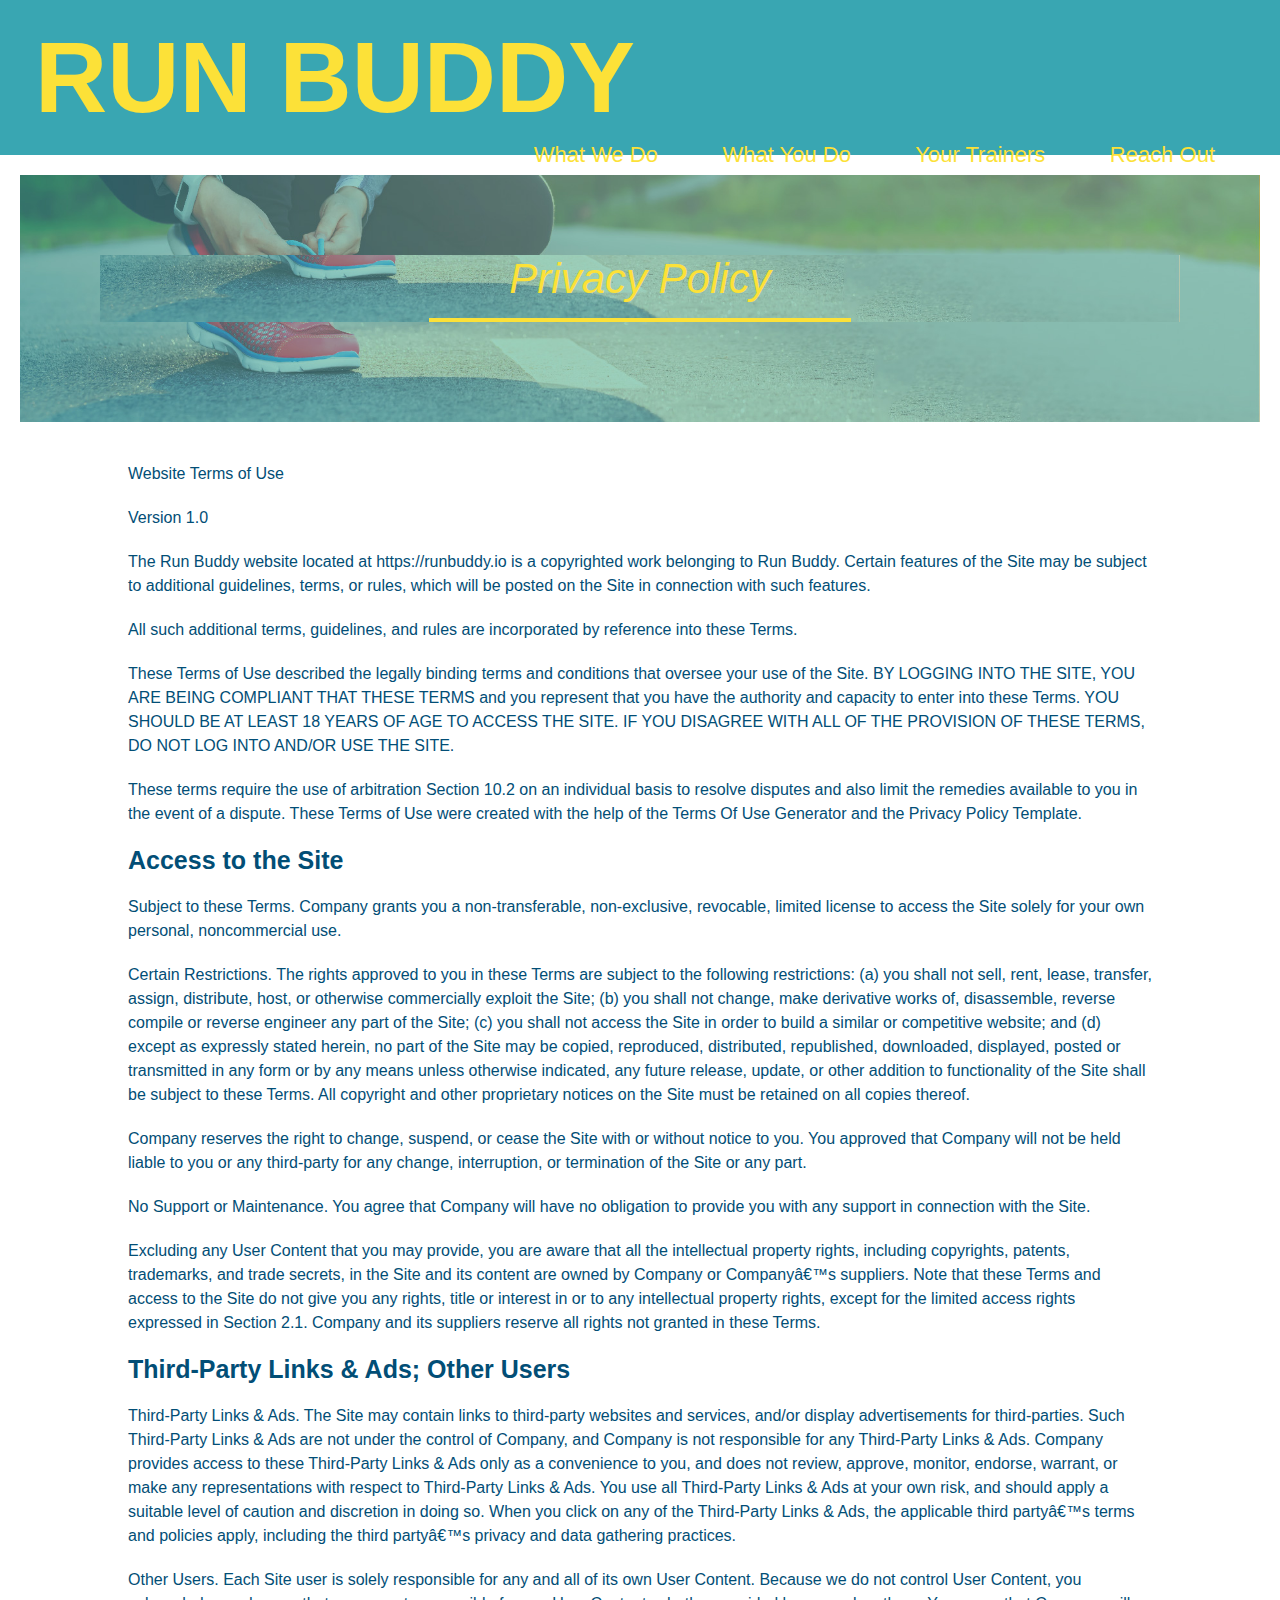
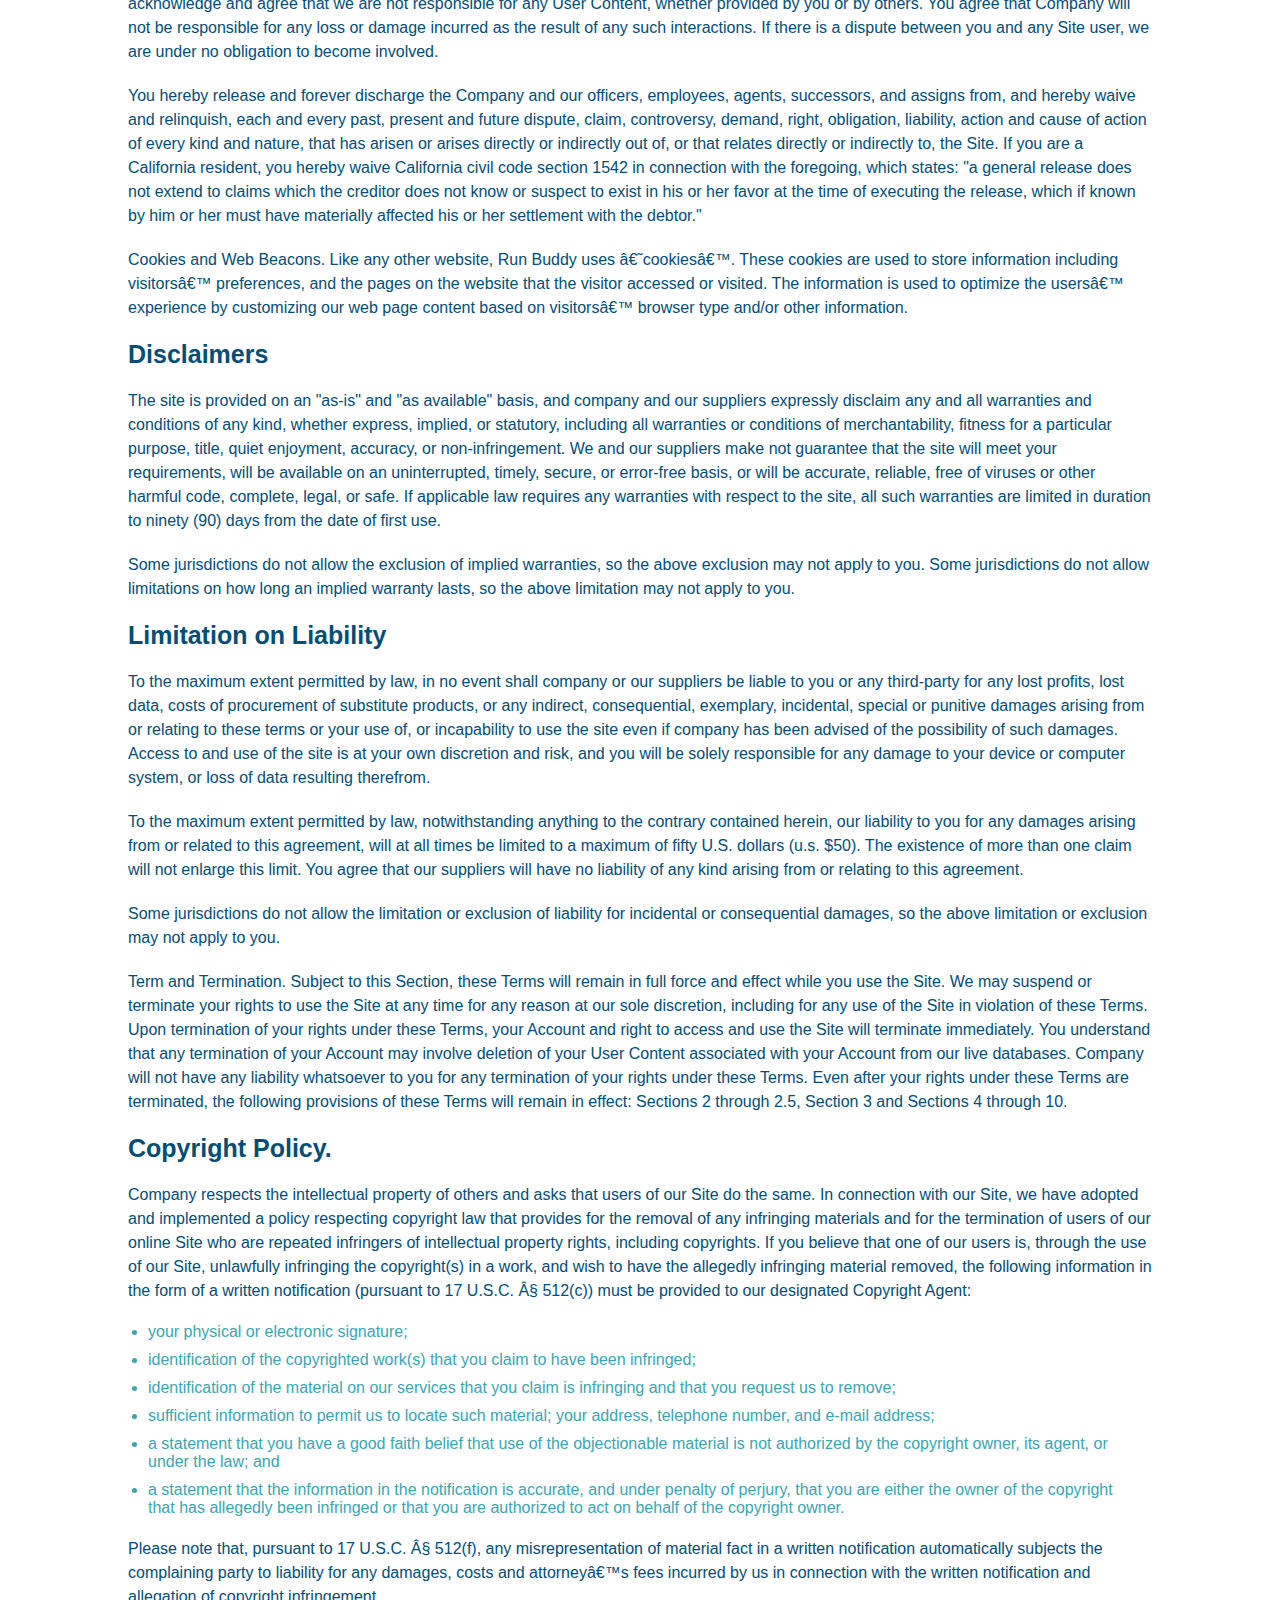
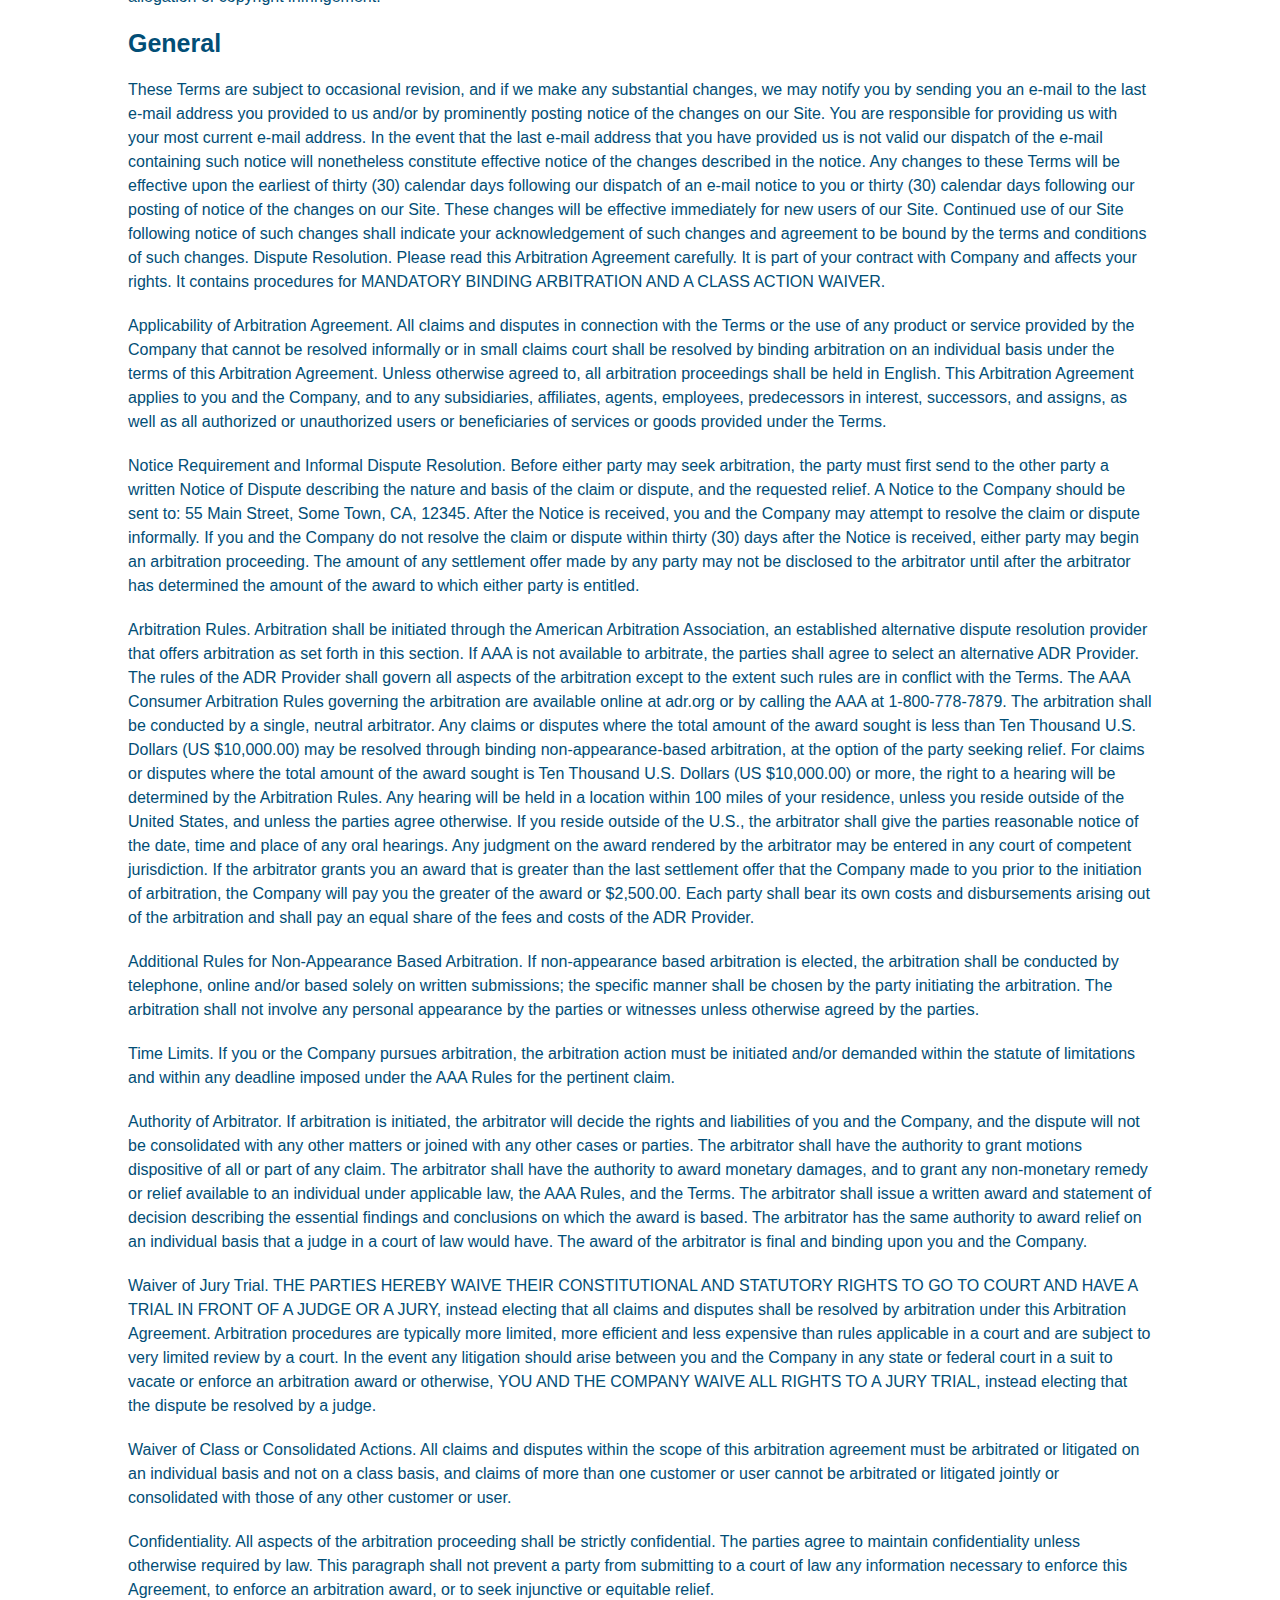
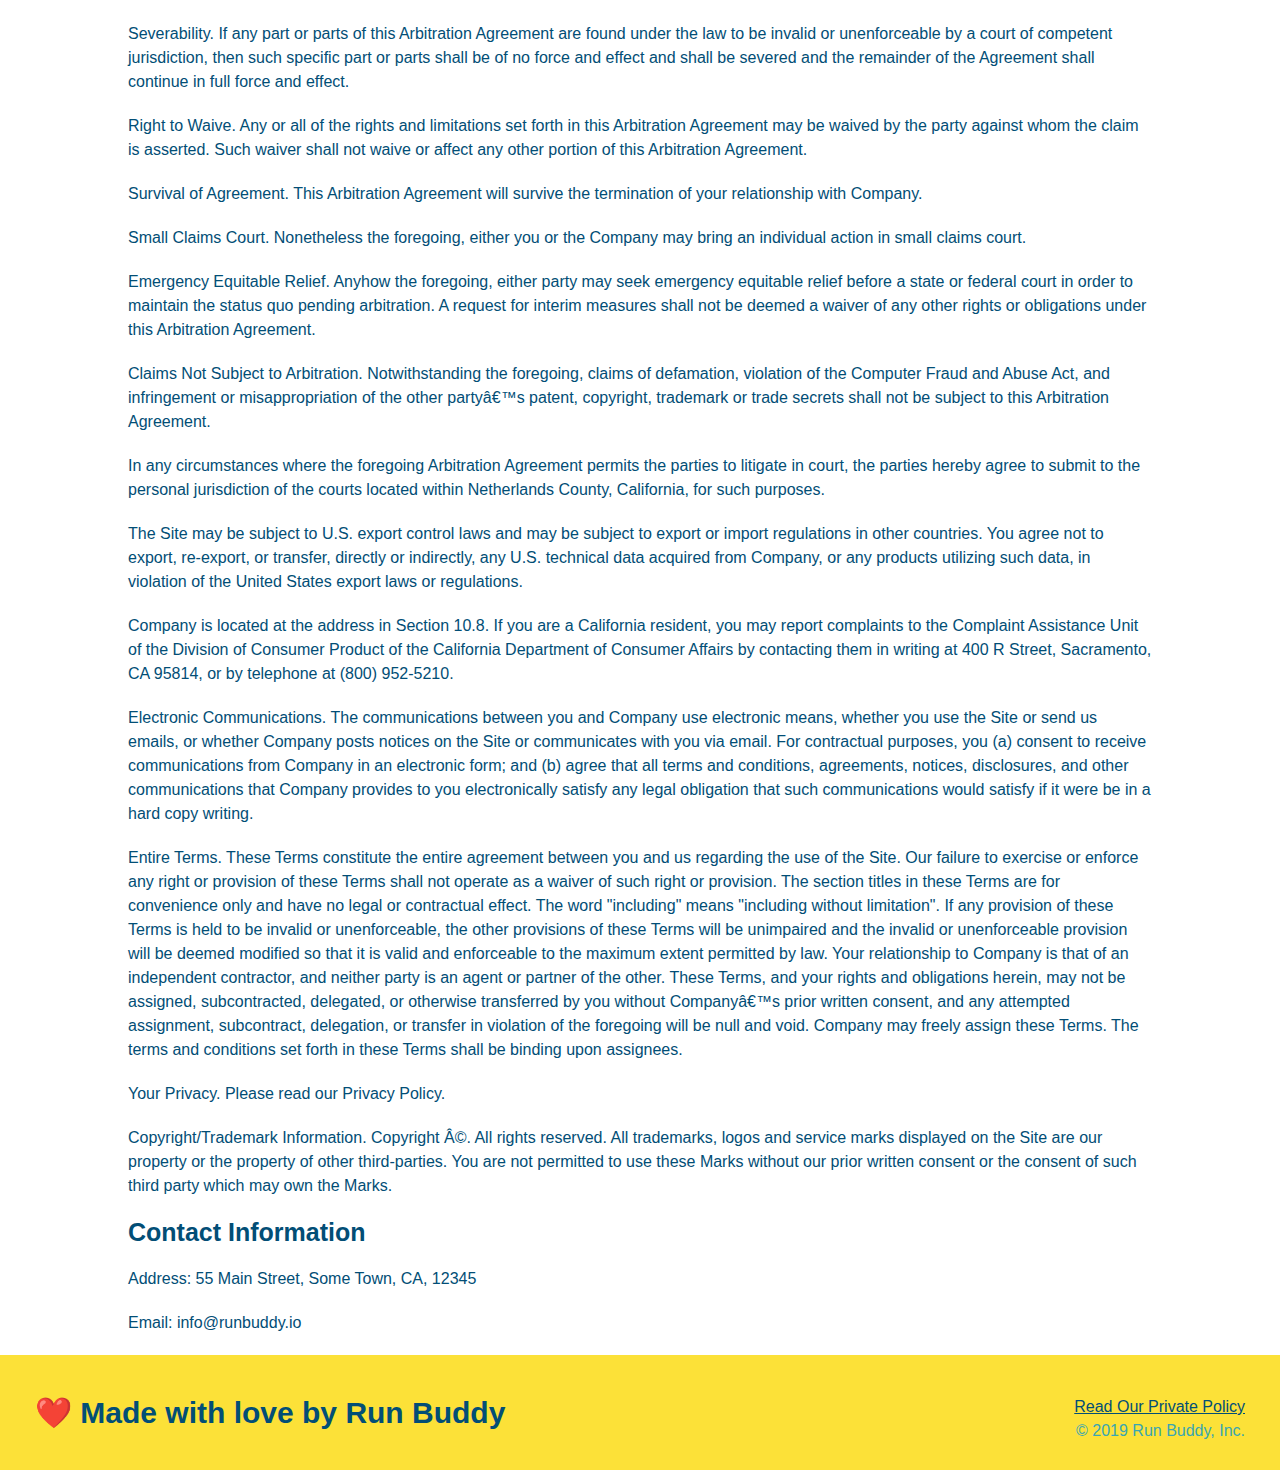
==== privacy-policy.html @ c56e7932 "Privacy Policy Styles" ====
<!DOCTYPE html>
<html lang="en">
  <head>
    <link rel="stylesheet" href="./assets/css/style.css"/>
    <link rel="stylesheet" href="./assets/secondary-styles.css" />
    <meta charset="UTF-8" />
    <title>Privacy Policy - Run Buddy</title>
  </head>
  <body>
      <!--navigation-->
    
      <header>
        <h1 style="color: blue; font-size: 100px;">
            <a href="/">RUN BUDDY</a>
        </h1>
        <nav>
            <!--Unordered List Element-->
            <ul>
               
                <!--List Item Element-->
                <li>
                    
                    <!--Anchor Element-->
                    <a href="./index.html#what-we-do">What We Do</a>
                </li>

                <li>
                    <a href="./index.html#what-you-do">What You Do</a>
                </li>

                <li>
                    <a href="./index.html#your-trainers">Your Trainers</a>
                </li>

                <li>
                    <a href="./index.html#reach-out">Reach Out</a>
                </li>

            </ul>
        </nav>

    </header>

    <!--Section Start-->
     <section class="hero">
        <div class="hero hero-secondary">
            <h2 class="page-title"> Privacy Policy</h2>
        </div>
    </section>
    <!--Section End-->

    <!--Article Start-->
    <article class="secondary-content">
        <p>
            Website Terms of Use
          </p>
    
          <p>
            Version 1.0
          </p>
    
          <p>
            The Run Buddy website located at https://runbuddy.io is a copyrighted work belonging to Run Buddy. Certain
            features of the Site may be subject to additional guidelines, terms, or rules, which will be posted on the Site
            in connection with such features.
          </p>
    
          <p>
            All such additional terms, guidelines, and rules are incorporated by reference into these Terms.
          </p>
    
          <p>
            These Terms of Use described the legally binding terms and conditions that oversee your use of the Site. BY
            LOGGING INTO THE SITE, YOU ARE BEING COMPLIANT THAT THESE TERMS and you represent that you have the authority
            and capacity to enter into these Terms. YOU SHOULD BE AT LEAST 18 YEARS OF AGE TO ACCESS THE SITE. IF YOU
            DISAGREE WITH ALL OF THE PROVISION OF THESE TERMS, DO NOT LOG INTO AND/OR USE THE SITE.
          </p>
    
          <p>
            These terms require the use of arbitration Section 10.2 on an individual basis to resolve disputes and also
            limit the remedies available to you in the event of a dispute. These Terms of Use were created with the help of
            the Terms Of Use Generator and the Privacy Policy Template.
          </p>
    
          <h3 class="secondary-content">
            Access to the Site
          </h3>
    
          <p>
            Subject to these Terms. Company grants you a non-transferable, non-exclusive, revocable, limited license to
            access the Site solely for your own personal, noncommercial use.
          </p>
    
          <p>
            Certain Restrictions. The rights approved to you in these Terms are subject to the following restrictions: (a)
            you shall not sell, rent, lease, transfer, assign, distribute, host, or otherwise commercially exploit the Site;
            (b) you shall not change, make derivative works of, disassemble, reverse compile or reverse engineer any part of
            the Site; (c) you shall not access the Site in order to build a similar or competitive website; and (d) except
            as expressly stated herein, no part of the Site may be copied, reproduced, distributed, republished, downloaded,
            displayed, posted or transmitted in any form or by any means unless otherwise indicated, any future release,
            update, or other addition to functionality of the Site shall be subject to these Terms. All copyright and other
            proprietary notices on the Site must be retained on all copies thereof.
          </p>
    
          <p>
            Company reserves the right to change, suspend, or cease the Site with or without notice to you. You approved
            that Company will not be held liable to you or any third-party for any change, interruption, or termination of
            the Site or any part.
          </p>
    
          <p>
            No Support or Maintenance. You agree that Company will have no obligation to provide you with any support in
            connection with the Site.
          </p>
    
          <p>
            Excluding any User Content that you may provide, you are aware that all the intellectual property rights,
            including copyrights, patents, trademarks, and trade secrets, in the Site and its content are owned by Company
            or Companyâ€™s suppliers. Note that these Terms and access to the Site do not give you any rights, title or
            interest in or to any intellectual property rights, except for the limited access rights expressed in Section
            2.1. Company and its suppliers reserve all rights not granted in these Terms.
          </p>
    
          <h3 class="secondary-content">
            Third-Party Links & Ads; Other Users
          </h3>
    
          <p>
            Third-Party Links & Ads. The Site may contain links to third-party websites and services, and/or display
            advertisements for third-parties. Such Third-Party Links & Ads are not under the control of Company, and Company
            is not responsible for any Third-Party Links & Ads. Company provides access to these Third-Party Links & Ads
            only as a convenience to you, and does not review, approve, monitor, endorse, warrant, or make any
            representations with respect to Third-Party Links & Ads. You use all Third-Party Links & Ads at your own risk,
            and should apply a suitable level of caution and discretion in doing so. When you click on any of the
            Third-Party Links & Ads, the applicable third partyâ€™s terms and policies apply, including the third partyâ€™s
            privacy and data gathering practices.
          </p>
    
          <p>
            Other Users. Each Site user is solely responsible for any and all of its own User Content. Because we do not
            control User Content, you acknowledge and agree that we are not responsible for any User Content, whether
            provided by you or by others. You agree that Company will not be responsible for any loss or damage incurred as
            the result of any such interactions. If there is a dispute between you and any Site user, we are under no
            obligation to become involved.
          </p>
    
          <p>
            You hereby release and forever discharge the Company and our officers, employees, agents, successors, and
            assigns from, and hereby waive and relinquish, each and every past, present and future dispute, claim,
            controversy, demand, right, obligation, liability, action and cause of action of every kind and nature, that has
            arisen or arises directly or indirectly out of, or that relates directly or indirectly to, the Site. If you are
            a California resident, you hereby waive California civil code section 1542 in connection with the foregoing,
            which states: "a general release does not extend to claims which the creditor does not know or suspect to exist
            in his or her favor at the time of executing the release, which if known by him or her must have materially
            affected his or her settlement with the debtor."
          </p>
    
          <p>
            Cookies and Web Beacons. Like any other website, Run Buddy uses â€˜cookiesâ€™. These cookies are used to store
            information including visitorsâ€™ preferences, and the pages on the website that the visitor accessed or visited.
            The information is used to optimize the usersâ€™ experience by customizing our web page content based on visitorsâ€™
            browser type and/or other information.
          </p>
    
          <h3 class="secondary-content">
            Disclaimers
          </h3>
    
          <p>
            The site is provided on an "as-is" and "as available" basis, and company and our suppliers expressly disclaim
            any and all warranties and conditions of any kind, whether express, implied, or statutory, including all
            warranties or conditions of merchantability, fitness for a particular purpose, title, quiet enjoyment, accuracy,
            or non-infringement. We and our suppliers make not guarantee that the site will meet your requirements, will be
            available on an uninterrupted, timely, secure, or error-free basis, or will be accurate, reliable, free of
            viruses or other harmful code, complete, legal, or safe. If applicable law requires any warranties with respect
            to the site, all such warranties are limited in duration to ninety (90) days from the date of first use.
          </p>
    
          <p>
            Some jurisdictions do not allow the exclusion of implied warranties, so the above exclusion may not apply to
            you. Some jurisdictions do not allow limitations on how long an implied warranty lasts, so the above limitation
            may not apply to you.
          </p>
    
          <h3  class="secondary-content">
            Limitation on Liability
          </h3>
    
          <p>
            To the maximum extent permitted by law, in no event shall company or our suppliers be liable to you or any
            third-party for any lost profits, lost data, costs of procurement of substitute products, or any indirect,
            consequential, exemplary, incidental, special or punitive damages arising from or relating to these terms or
            your use of, or incapability to use the site even if company has been advised of the possibility of such
            damages. Access to and use of the site is at your own discretion and risk, and you will be solely responsible
            for any damage to your device or computer system, or loss of data resulting therefrom.
          </p>
    
          <p>
            To the maximum extent permitted by law, notwithstanding anything to the contrary contained herein, our liability
            to you for any damages arising from or related to this agreement, will at all times be limited to a maximum of
            fifty U.S. dollars (u.s. $50). The existence of more than one claim will not enlarge this limit. You agree that
            our suppliers will have no liability of any kind arising from or relating to this agreement.
          </p>
    
          <p>
            Some jurisdictions do not allow the limitation or exclusion of liability for incidental or consequential
            damages, so the above limitation or exclusion may not apply to you.
          </p>
    
          <p>
            Term and Termination. Subject to this Section, these Terms will remain in full force and effect while you use
            the Site. We may suspend or terminate your rights to use the Site at any time for any reason at our sole
            discretion, including for any use of the Site in violation of these Terms. Upon termination of your rights under
            these Terms, your Account and right to access and use the Site will terminate immediately. You understand that
            any termination of your Account may involve deletion of your User Content associated with your Account from our
            live databases. Company will not have any liability whatsoever to you for any termination of your rights under
            these Terms. Even after your rights under these Terms are terminated, the following provisions of these Terms
            will remain in effect: Sections 2 through 2.5, Section 3 and Sections 4 through 10.
          </p>
    
          <h3 class="secondary-content">
            Copyright Policy.
          </h3>
    
          <p>
            Company respects the intellectual property of others and asks that users of our Site do the same. In connection
            with our Site, we have adopted and implemented a policy respecting copyright law that provides for the removal
            of any infringing materials and for the termination of users of our online Site who are repeated infringers of
            intellectual property rights, including copyrights. If you believe that one of our users is, through the use of
            our Site, unlawfully infringing the copyright(s) in a work, and wish to have the allegedly infringing material
            removed, the following information in the form of a written notification (pursuant to 17 U.S.C. Â§ 512(c)) must
            be provided to our designated Copyright Agent:
          </p>
    
          <ul>
            <li>
              your physical or electronic signature;
            </li>
            <li>
              identification of the copyrighted work(s) that you claim to have been infringed;
            </li>
            <li>
              identification of the material on our services that you claim is infringing and that you request us to remove;
            </li>
            <li>
              sufficient information to permit us to locate such material; your address, telephone number, and e-mail
              address;
            </li>
            <li>
              a statement that you have a good faith belief that use of the objectionable material is not authorized by the
              copyright owner, its agent, or under the law; and
            </li>
            <li>
              a statement that the information in the notification is accurate, and under penalty of perjury, that you are
              either the owner of the copyright that has allegedly been infringed or that you are authorized to act on
              behalf of the copyright owner.
            </li>
          </ul>
    
          <p>
            Please note that, pursuant to 17 U.S.C. Â§ 512(f), any misrepresentation of material fact in a written
            notification automatically subjects the complaining party to liability for any damages, costs and attorneyâ€™s
            fees incurred by us in connection with the written notification and allegation of copyright infringement.
          </p>
    
          <h3 class="secondary-content">
            General
          </h3>
    
          <p>
            These Terms are subject to occasional revision, and if we make any substantial changes, we may notify you by
            sending you an e-mail to the last e-mail address you provided to us and/or by prominently posting notice of the
            changes on our Site. You are responsible for providing us with your most current e-mail address. In the event
            that the last e-mail address that you have provided us is not valid our dispatch of the e-mail containing such
            notice will nonetheless constitute effective notice of the changes described in the notice. Any changes to these
            Terms will be effective upon the earliest of thirty (30) calendar days following our dispatch of an e-mail
            notice to you or thirty (30) calendar days following our posting of notice of the changes on our Site. These
            changes will be effective immediately for new users of our Site. Continued use of our Site following notice of
            such changes shall indicate your acknowledgement of such changes and agreement to be bound by the terms and
            conditions of such changes. Dispute Resolution. Please read this Arbitration Agreement carefully. It is part of
            your contract with Company and affects your rights. It contains procedures for MANDATORY BINDING ARBITRATION AND
            A CLASS ACTION WAIVER.
          </p>
    
          <p>
            Applicability of Arbitration Agreement. All claims and disputes in connection with the Terms or the use of any
            product or service provided by the Company that cannot be resolved informally or in small claims court shall be
            resolved by binding arbitration on an individual basis under the terms of this Arbitration Agreement. Unless
            otherwise agreed to, all arbitration proceedings shall be held in English. This Arbitration Agreement applies to
            you and the Company, and to any subsidiaries, affiliates, agents, employees, predecessors in interest,
            successors, and assigns, as well as all authorized or unauthorized users or beneficiaries of services or goods
            provided under the Terms.
          </p>
    
          <p>
            Notice Requirement and Informal Dispute Resolution. Before either party may seek arbitration, the party must
            first send to the other party a written Notice of Dispute describing the nature and basis of the claim or
            dispute, and the requested relief. A Notice to the Company should be sent to: 55 Main Street, Some Town, CA,
            12345. After the Notice is received, you and the Company may attempt to resolve the claim or dispute informally.
            If you and the Company do not resolve the claim or dispute within thirty (30) days after the Notice is received,
            either party may begin an arbitration proceeding. The amount of any settlement offer made by any party may not
            be disclosed to the arbitrator until after the arbitrator has determined the amount of the award to which either
            party is entitled.
          </p>
    
          <p>
            Arbitration Rules. Arbitration shall be initiated through the American Arbitration Association, an established
            alternative dispute resolution provider that offers arbitration as set forth in this section. If AAA is not
            available to arbitrate, the parties shall agree to select an alternative ADR Provider. The rules of the ADR
            Provider shall govern all aspects of the arbitration except to the extent such rules are in conflict with the
            Terms. The AAA Consumer Arbitration Rules governing the arbitration are available online at adr.org or by
            calling the AAA at 1-800-778-7879. The arbitration shall be conducted by a single, neutral arbitrator. Any
            claims or disputes where the total amount of the award sought is less than Ten Thousand U.S. Dollars (US
            $10,000.00) may be resolved through binding non-appearance-based arbitration, at the option of the party seeking
            relief. For claims or disputes where the total amount of the award sought is Ten Thousand U.S. Dollars (US
            $10,000.00) or more, the right to a hearing will be determined by the Arbitration Rules. Any hearing will be
            held in a location within 100 miles of your residence, unless you reside outside of the United States, and
            unless the parties agree otherwise. If you reside outside of the U.S., the arbitrator shall give the parties
            reasonable notice of the date, time and place of any oral hearings. Any judgment on the award rendered by the
            arbitrator may be entered in any court of competent jurisdiction. If the arbitrator grants you an award that is
            greater than the last settlement offer that the Company made to you prior to the initiation of arbitration, the
            Company will pay you the greater of the award or $2,500.00. Each party shall bear its own costs and
            disbursements arising out of the arbitration and shall pay an equal share of the fees and costs of the ADR
            Provider.
          </p>
    
          <p>
            Additional Rules for Non-Appearance Based Arbitration. If non-appearance based arbitration is elected, the
            arbitration shall be conducted by telephone, online and/or based solely on written submissions; the specific
            manner shall be chosen by the party initiating the arbitration. The arbitration shall not involve any personal
            appearance by the parties or witnesses unless otherwise agreed by the parties.
          </p>
    
          <p>
            Time Limits. If you or the Company pursues arbitration, the arbitration action must be initiated and/or demanded
            within the statute of limitations and within any deadline imposed under the AAA Rules for the pertinent claim.
          </p>
    
          <p>
            Authority of Arbitrator. If arbitration is initiated, the arbitrator will decide the rights and liabilities of
            you and the Company, and the dispute will not be consolidated with any other matters or joined with any other
            cases or parties. The arbitrator shall have the authority to grant motions dispositive of all or part of any
            claim. The arbitrator shall have the authority to award monetary damages, and to grant any non-monetary remedy
            or relief available to an individual under applicable law, the AAA Rules, and the Terms. The arbitrator shall
            issue a written award and statement of decision describing the essential findings and conclusions on which the
            award is based. The arbitrator has the same authority to award relief on an individual basis that a judge in a
            court of law would have. The award of the arbitrator is final and binding upon you and the Company.
          </p>
    
          <p>
            Waiver of Jury Trial. THE PARTIES HEREBY WAIVE THEIR CONSTITUTIONAL AND STATUTORY RIGHTS TO GO TO COURT AND HAVE
            A TRIAL IN FRONT OF A JUDGE OR A JURY, instead electing that all claims and disputes shall be resolved by
            arbitration under this Arbitration Agreement. Arbitration procedures are typically more limited, more efficient
            and less expensive than rules applicable in a court and are subject to very limited review by a court. In the
            event any litigation should arise between you and the Company in any state or federal court in a suit to vacate
            or enforce an arbitration award or otherwise, YOU AND THE COMPANY WAIVE ALL RIGHTS TO A JURY TRIAL, instead
            electing that the dispute be resolved by a judge.
          </p>
    
          <p>
            Waiver of Class or Consolidated Actions. All claims and disputes within the scope of this arbitration agreement
            must be arbitrated or litigated on an individual basis and not on a class basis, and claims of more than one
            customer or user cannot be arbitrated or litigated jointly or consolidated with those of any other customer or
            user.
          </p>
    
          <p>
            Confidentiality. All aspects of the arbitration proceeding shall be strictly confidential. The parties agree to
            maintain confidentiality unless otherwise required by law. This paragraph shall not prevent a party from
            submitting to a court of law any information necessary to enforce this Agreement, to enforce an arbitration
            award, or to seek injunctive or equitable relief.
          </p>
    
          <p>
            Severability. If any part or parts of this Arbitration Agreement are found under the law to be invalid or
            unenforceable by a court of competent jurisdiction, then such specific part or parts shall be of no force and
            effect and shall be severed and the remainder of the Agreement shall continue in full force and effect.
          </p>
    
          <p>
            Right to Waive. Any or all of the rights and limitations set forth in this Arbitration Agreement may be waived
            by the party against whom the claim is asserted. Such waiver shall not waive or affect any other portion of this
            Arbitration Agreement.
          </p>
    
          <p>
            Survival of Agreement. This Arbitration Agreement will survive the termination of your relationship with
            Company.
          </p>
    
          <p>
            Small Claims Court. Nonetheless the foregoing, either you or the Company may bring an individual action in small
            claims court.
          </p>
    
          <p>
            Emergency Equitable Relief. Anyhow the foregoing, either party may seek emergency equitable relief before a
            state or federal court in order to maintain the status quo pending arbitration. A request for interim measures
            shall not be deemed a waiver of any other rights or obligations under this Arbitration Agreement.
          </p>
    
          <p>
            Claims Not Subject to Arbitration. Notwithstanding the foregoing, claims of defamation, violation of the
            Computer Fraud and Abuse Act, and infringement or misappropriation of the other partyâ€™s patent, copyright,
            trademark or trade secrets shall not be subject to this Arbitration Agreement.
          </p>
    
          <p>
            In any circumstances where the foregoing Arbitration Agreement permits the parties to litigate in court, the
            parties hereby agree to submit to the personal jurisdiction of the courts located within Netherlands County,
            California, for such purposes.
          </p>
    
          <p>
            The Site may be subject to U.S. export control laws and may be subject to export or import regulations in other
            countries. You agree not to export, re-export, or transfer, directly or indirectly, any U.S. technical data
            acquired from Company, or any products utilizing such data, in violation of the United States export laws or
            regulations.
          </p>
    
          <p>
            Company is located at the address in Section 10.8. If you are a California resident, you may report complaints
            to the Complaint Assistance Unit of the Division of Consumer Product of the California Department of Consumer
            Affairs by contacting them in writing at 400 R Street, Sacramento, CA 95814, or by telephone at (800) 952-5210.
          </p>
    
          <p>
            Electronic Communications. The communications between you and Company use electronic means, whether you use the
            Site or send us emails, or whether Company posts notices on the Site or communicates with you via email. For
            contractual purposes, you (a) consent to receive communications from Company in an electronic form; and (b)
            agree that all terms and conditions, agreements, notices, disclosures, and other communications that Company
            provides to you electronically satisfy any legal obligation that such communications would satisfy if it were be
            in a hard copy writing.
          </p>
    
          <p>
            Entire Terms. These Terms constitute the entire agreement between you and us regarding the use of the Site. Our
            failure to exercise or enforce any right or provision of these Terms shall not operate as a waiver of such right
            or provision. The section titles in these Terms are for convenience only and have no legal or contractual
            effect. The word "including" means "including without limitation". If any provision of these Terms is held to be
            invalid or unenforceable, the other provisions of these Terms will be unimpaired and the invalid or
            unenforceable provision will be deemed modified so that it is valid and enforceable to the maximum extent
            permitted by law. Your relationship to Company is that of an independent contractor, and neither party is an
            agent or partner of the other. These Terms, and your rights and obligations herein, may not be assigned,
            subcontracted, delegated, or otherwise transferred by you without Companyâ€™s prior written consent, and any
            attempted assignment, subcontract, delegation, or transfer in violation of the foregoing will be null and void.
            Company may freely assign these Terms. The terms and conditions set forth in these Terms shall be binding upon
            assignees.
          </p>
    
          <p>
            Your Privacy. Please read our Privacy Policy.
          </p>
    
          <p>
            Copyright/Trademark Information. Copyright Â©. All rights reserved. All trademarks, logos and service marks
            displayed on the Site are our property or the property of other third-parties. You are not permitted to use
            these Marks without our prior written consent or the consent of such third party which may own the Marks.
          </p>
    
          <h3>
            Contact Information
          </h3>
    
          <p>
            Address: 55 Main Street, Some Town, CA, 12345
          </p>
    
          <p>
            Email: info@runbuddy.io
          </p>        
    </article>

    <!--footer-->
    <footer>
        <h2> ❤️ Made with love by Run Buddy </h2>

        <div>
            <a href="#">Read Our Private Policy</a><br/>
            &copy; 2019 Run Buddy, Inc.
        </div>

    </footer> 
    

  </body>
</html>
---- assets/css/style.css ----
*{
    margin: 0;
    padding: 0;
    box-sizing: border-box;
}

body {
/* more on this crazy alphanumerical value in a minute! */
    color: #39a6b2;
    font-family: Helvetica, Arial, sans-serif;
  }

/* apply styles to <HEADER> */
header {
    padding: 20px 35px;
    background-color: #39a6b2;
  }

header h1 {
    font-weight: bold;
    font-size: 36px;
    color: #fce138;
    margin:0;
    display: inline;
}

header a {
    text-decoration: none;
    color: #fce138;
}

header nav {
    float: right;
    margin: 7px 0;
}

header nav ul li {
    display:inline;
}

header nav ul li a {
    margin: 0 30px;
    font-weight: lighter;
    font-size: 22px;
}

/* apply styles to <FOOTER> */
footer{
    background: #fce138;
    width: 100%;
    padding: 40px 35px;
}

footer h2{
    display: inline;
    color: #024e76;
    font-size: 30px;
    margin: 0;
}

footer div {
    float: right;
    line-height: 1.5;
    text-align: right;
}

footer a {
    color: #024e76;
}

/* apply styles to <SECTION> */
section {
    padding: 60px;
}

/* Section - Hero Style Start */
.hero {
    background-image: url("../images/hero-bg.jpg");
    height: 600px;
    background-size: cover;
    background-position: center;
    position: relative;
}
/*Section - Hero Style End */

/* Section - Hero Form Start */
.hero-form {
    background-color: #fce138;
    padding: 20px;
    width: 500px;
    color: #024e76;
    border: solid 3px #024e76;
    position: absolute;
    bottom: 120px;
    right: 140px;
}

.hero-form h3 {
    font-size: 25px;
    margin: 0;
}

.hero-form p {
    margin: 5px 0 15px 0;
}

.form-input {
    border: 1px solid #024e76;
    display: block;
    padding: 7px 15px;
    font-size: 16px;
    color: #024e76;
    width: 100%;
    margin-bottom: 15px;
}

.hero-form label {
    margin: 0 5px;
}

.hero-form button {
    color: #fce138;
    background-color: #024e76;
    border: none;
    padding: 10px 20px;
    font-size: 16px;
}
/* HERO STYLES END */

/* WHAT WE DO - INTRO STYLES - START */
.intro {
    text-align: center;
}

.steps h2 {
    font-size: 55px;
    color: #024e76;
    margin-bottom: 35px;
    padding: 0 100px 20px 100px;
    border-bottom: 3px solid;
    border-color: #fce138;
    display: inline-block;
}

.intro p {
    line-height: 1.7;
    color: #39a6b2;
    width: 80%;
    font-size: 20px;
    margin: 0 auto;
}

/* What You Do - STEPS STYLES - START */
.steps {
    text-align: center;
    background: #fce138;
}

.steps h2 {
    font-size: 55px;
    color: #024e76;
    margin-bottom: 35px;
    padding: 0 100px 20px 100px;
    border-bottom: 3px solid;
    border-color: #39a6b2;
}

.steps div {
    margin-bottom: 80px;
  }
  
  .steps img {
    width: 15%;
    margin: 10px 0;
  }
  
  .steps h3 {
    color: #024e76;
    font-size: 46px;
    margin-top: 10px;
  }
  
  .steps p {
    color: #39a6b2;
    font-size: 23px;
  }

  .steps span {
      font-size: 38px;
  }

/* CSS Consolidation of Headings & Classes*/
.section-title {
    font-size: 55px;
    color: #024e76;
    margin-bottom: 35px;
    padding: 0 100px 20px 100px;
    display: inline-block;
    border-bottom: 3px solid;
}

.primary-border {
    border-color: #fce138;
}

.secondary-border {
    border-color: #39a6b2;
}

/* Trainer Section Style - START */
.trainers {
    text-align: center;
}

.trainer {
    width: 900px;
    margin: 0 auto 30px auto;
    background: #024e76;
    color: #fce138;
    overflow: auto;
}

.trainer img {
    width: 35%;
    float: left;
}

.trainer-bio {
    padding: 35px;
    float: left;
    width: 65%;
}

.trainer-bio h3 {
    font-size: 32px;
    margin-bottom: 8px;
  }
  
.trainer-bio h4 {
    font-weight: lighter;
    font-size: 26px;
    margin-bottom: 25px;
  }
  
.trainer-bio p {
    font-size: 17px;
    line-height: 1.3;
  }

.text-left {
    text-align: left;
  }
  
.text-right {
    text-align: right;
  }

  /* REACH OUT STYLES START */
  .contact {
      text-align: center;
      background: #024e76;
  }

  .contact h2 {
      color: #fce138;
  }

  .contact-info iframe {
      width: 400px;
      height: 400px;
      display: inline-block;
  }

  .contact-info div {
    width: 410px;
    display: inline-block;
    vertical-align: top;
    text-align: left;
    margin: 30px 0 0 60px;
    color: white;
  }

  .contact-info h3 {
      color: #fce138;
      font-size: 32px;
  }

  .contact-info p {
    margin: 20px 0;
    line-height: 1.5;
    font-size: 20px;
    font-style: normal;
  }

 .contact-info address {
    margin: 20px 0;
    line-height: 1.5;
    font-size: 20px;
    font-style: normal;
  }

  .contact-info a {
    color: #fce138;
  }

/* homepage hero */
.hero {
    margin: 20px;
    background-color: white;
    font-size: 20px;
    color: blue;
  }
  
  /* secondary page hero */
  .hero-secondary {
    margin: 20px;
    background-color: black;
    font-size: 20px;
    color: red;
  }
---- assets/secondary-styles.css ----
.hero {
    background-image: url(../assets/images/hero-bg.jpg);
    background-size: cover;
    background-position: bottom;
    position: relative;
    height: auto;
    text-align: center;
    margin-bottom: 40px;
  }

.page-title {
    color: #fce138;
    display: inline-block;
    border-bottom: 4px solid #fce138;
    padding: 0 80px 15px 80px;
    font-weight: normal;
    font-size: 42px;
    font-style: italic;
}

.secondary-content {
    width: 80%;
    margin: auto;
    color: #024e76;
}

.secondary-content h3 {
    font-size: 25px;
    margin: 20px 0 20px 0;
}

.secondary-content p {
    font-size: 16px;
    line-height: 1.5;
    margin: 20px 0 20px 0;
}

.secondary-content ul {
    margin: 15px 20px 15px 20px;
}

.secondary-content li {
    color: #39a6b2;
    margin: 10px 0 10px 0;
}
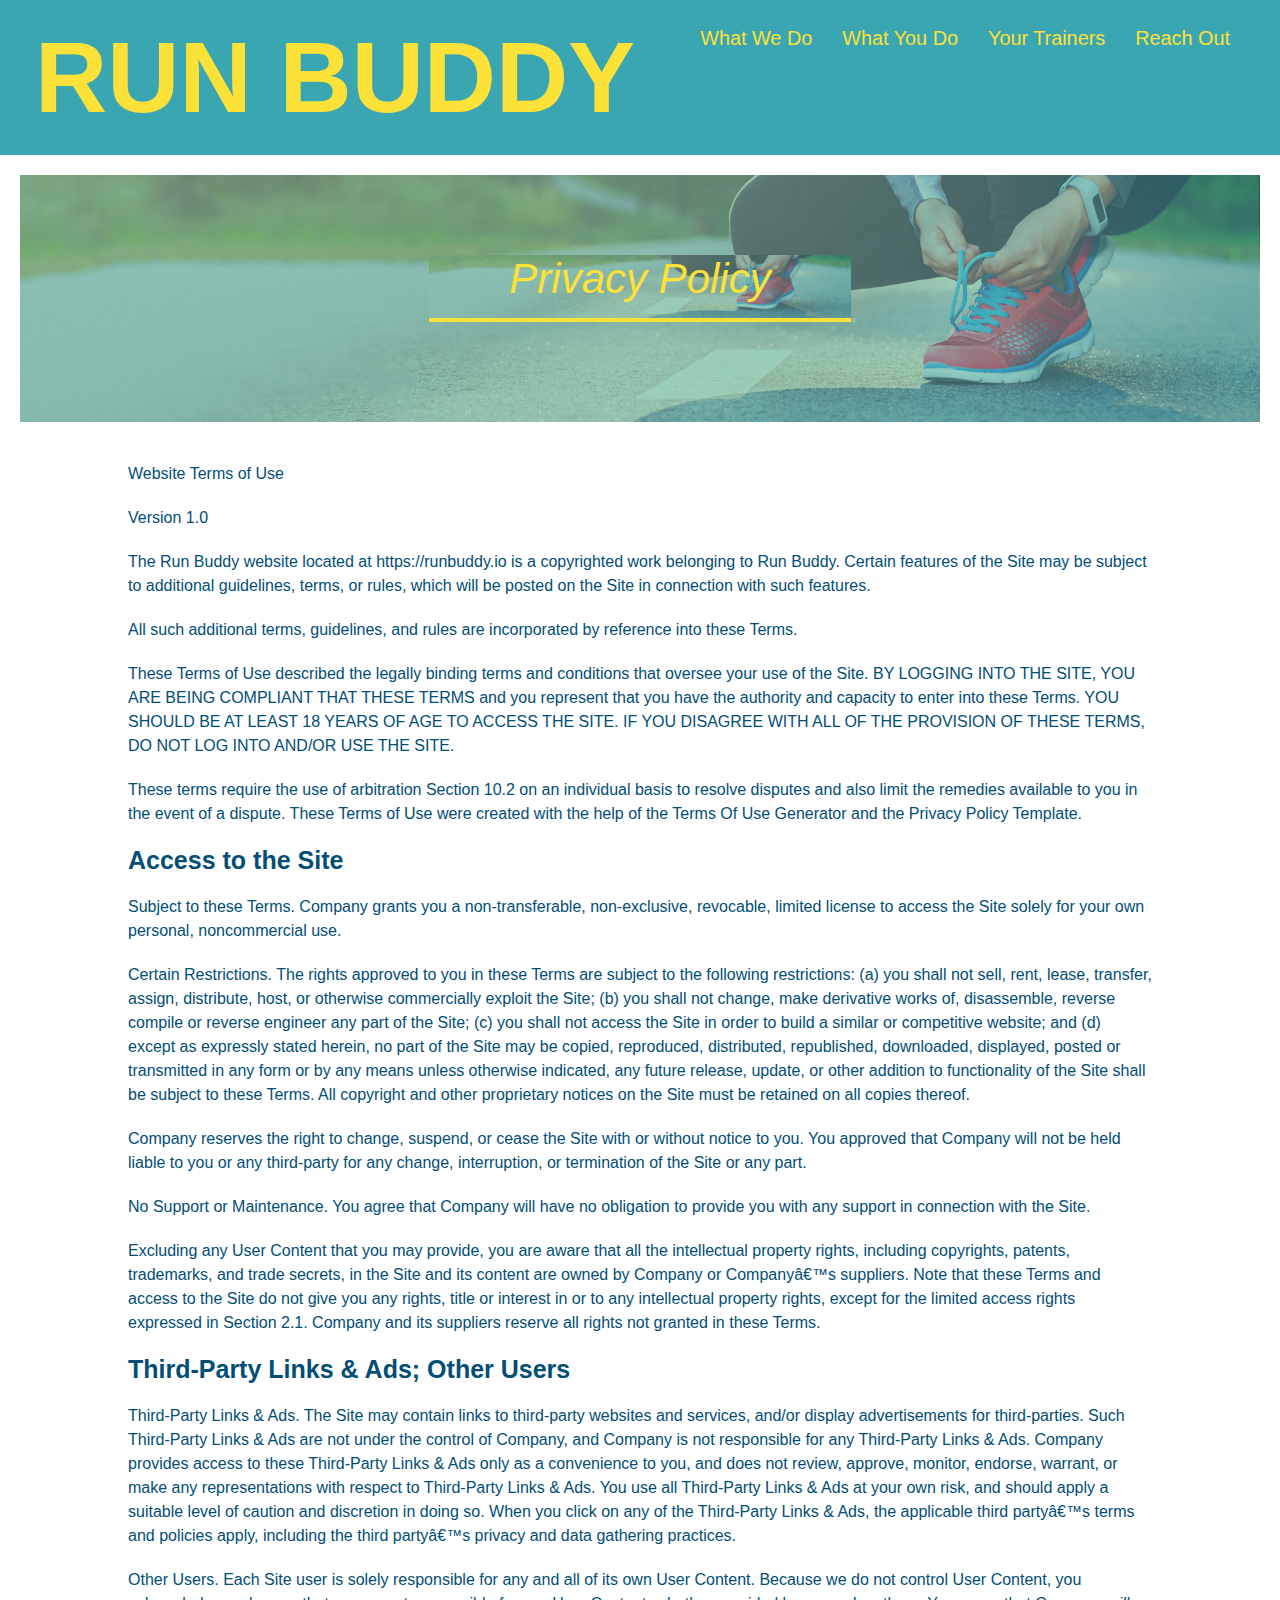
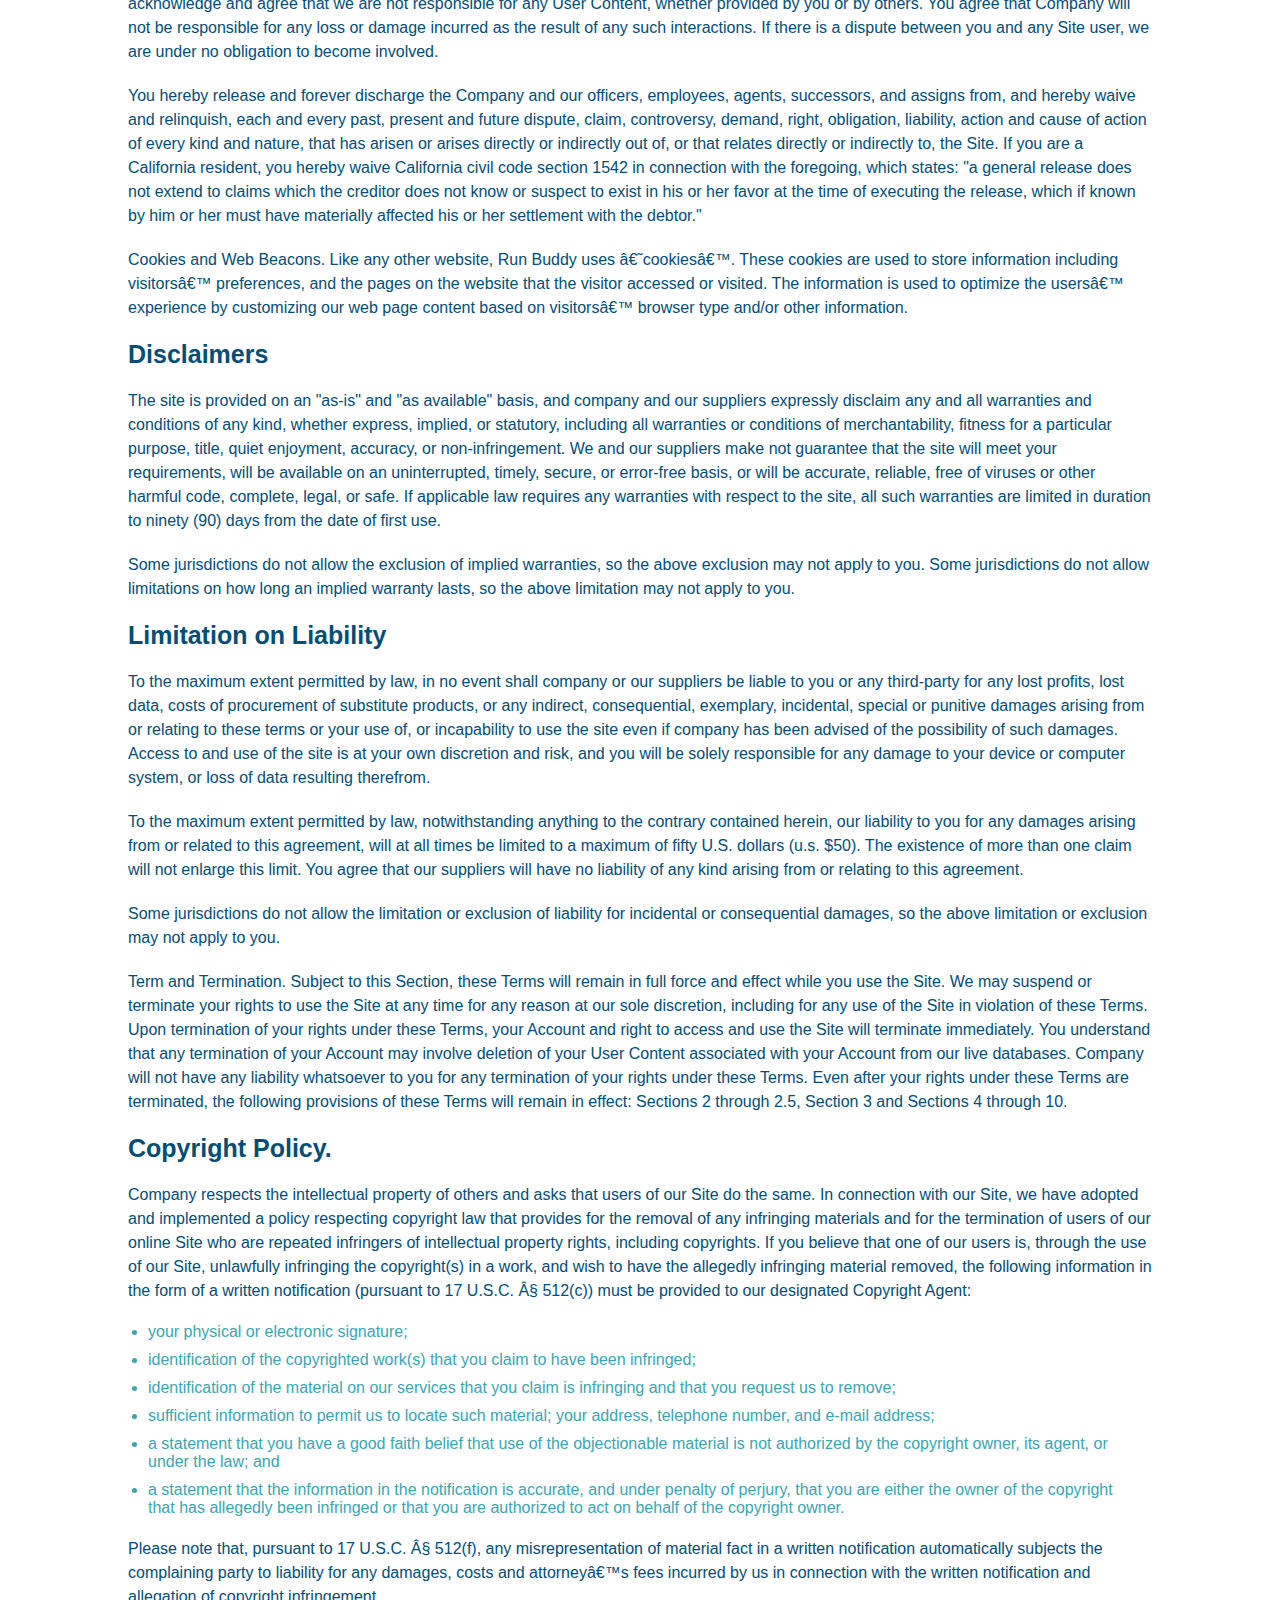
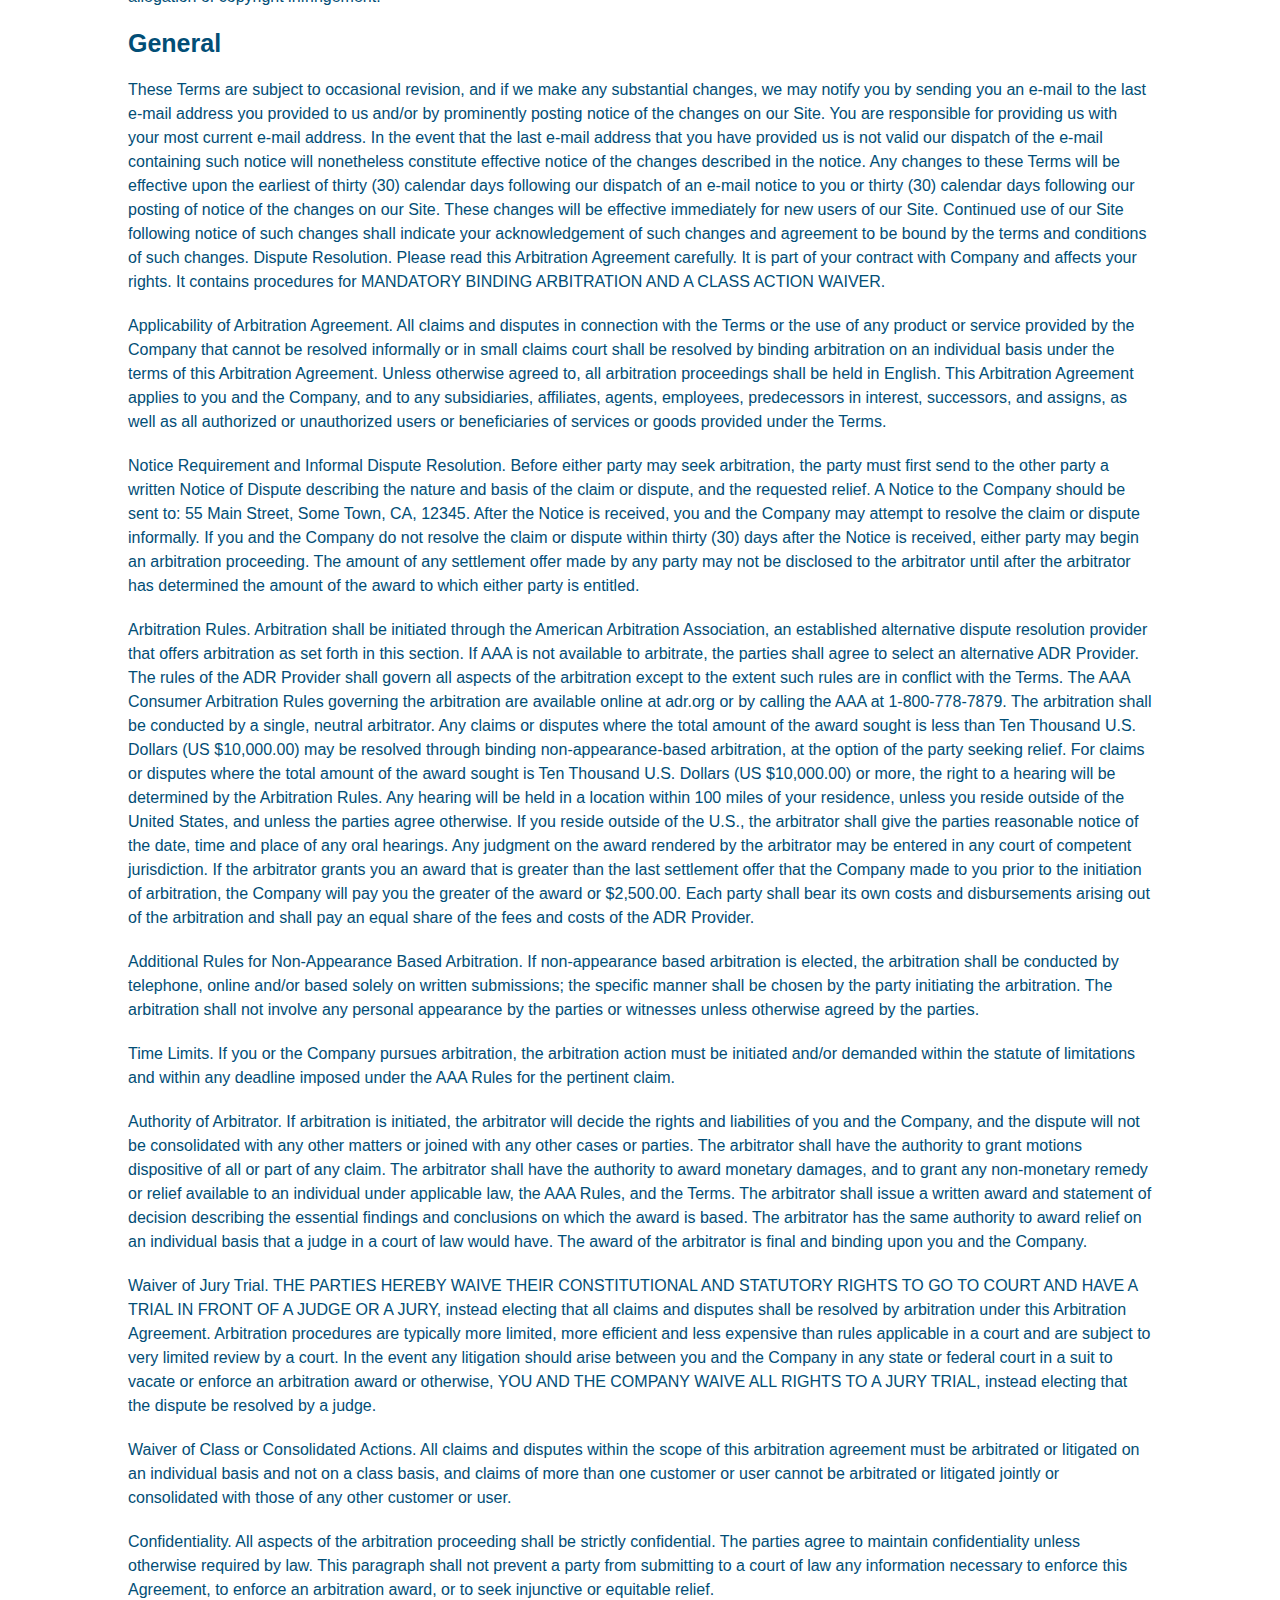
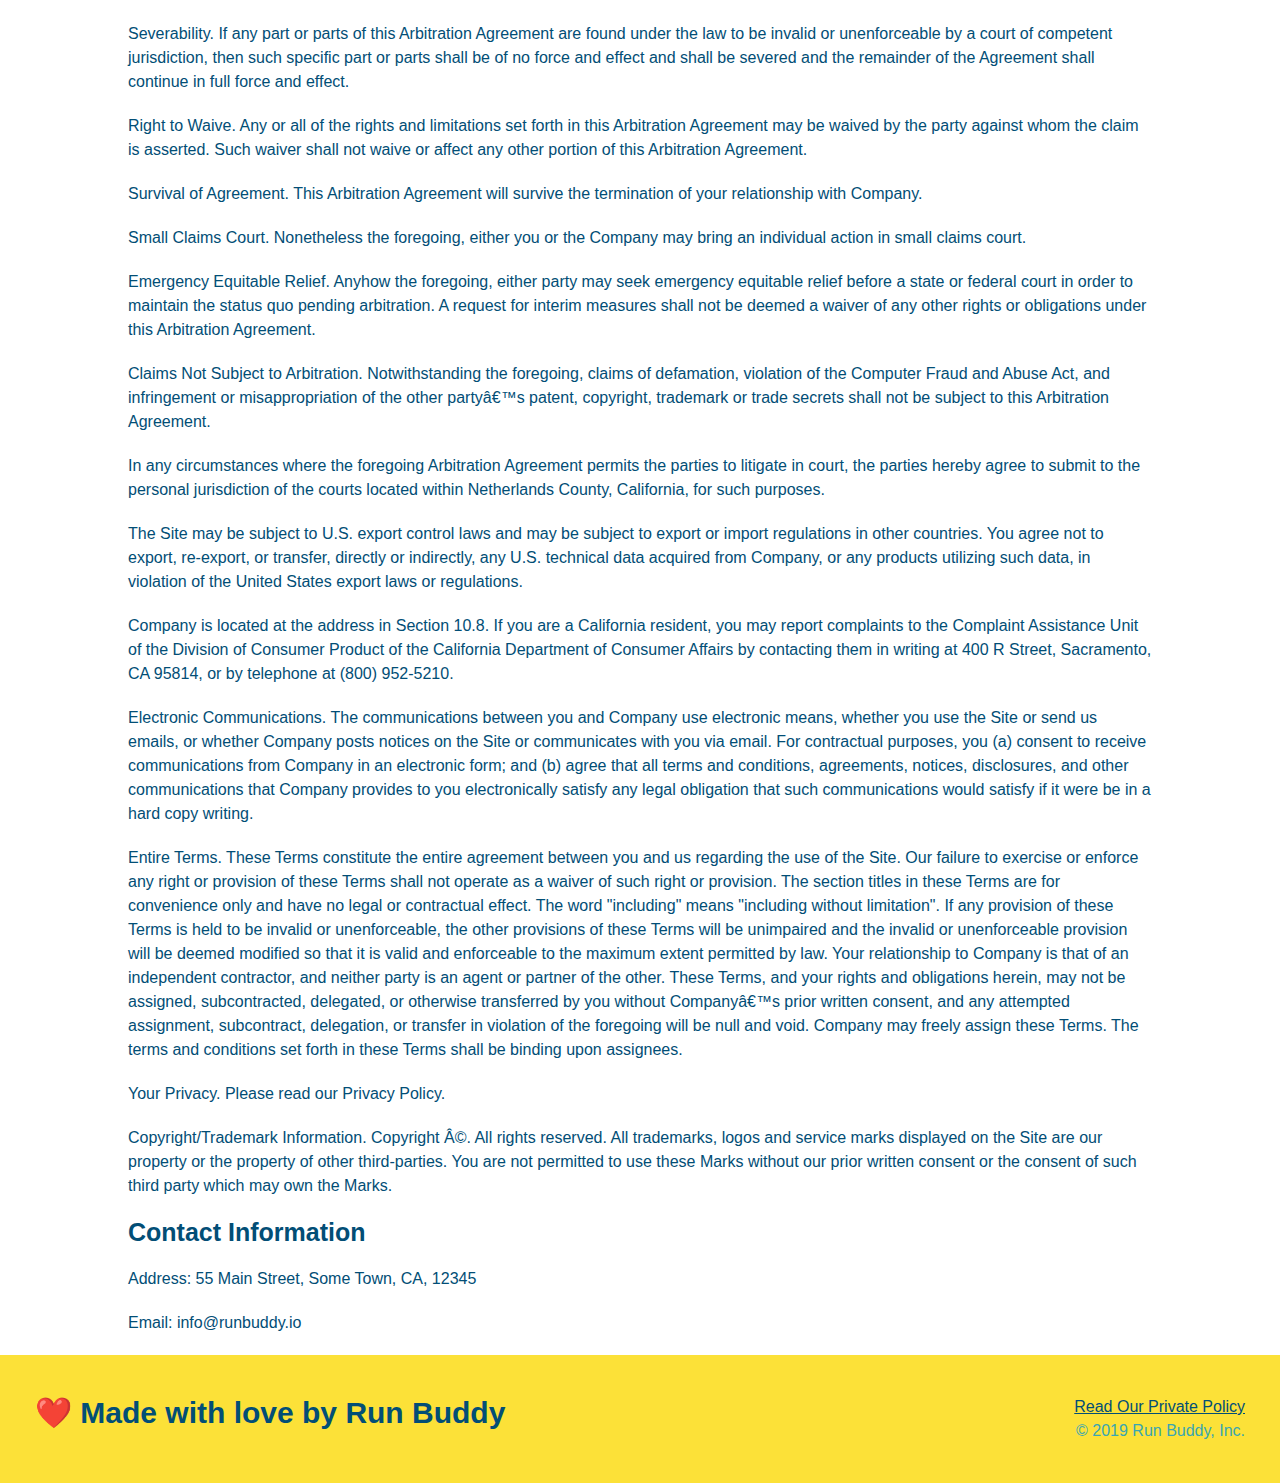
==== commit 366739f3: "add media quiery CSS structure" ====
--- a/privacy-policy.html
+++ b/privacy-policy.html
@@ -3,7 +3,7 @@
   <head>
     <link rel="stylesheet" href="./assets/css/style.css"/>
     <link rel="stylesheet" href="./assets/secondary-styles.css" />
-    <meta charset="UTF-8" />
+    <meta charset="UTF-8" name="viewport" content="width=device-width, initial-scale=1.0" />
     <title>Privacy Policy - Run Buddy</title>
   </head>
   <body>
--- a/assets/css/style.css
+++ b/assets/css/style.css
@@ -14,6 +14,10 @@
 header {
     padding: 20px 35px;
     background-color: #39a6b2;
+    /*Flexbox Enhancement*/
+    display: flex;
+    justify-content: space-between;
+    flex-wrap: wrap;
   }
 
 header h1 {
@@ -21,7 +25,6 @@
     font-size: 36px;
     color: #fce138;
     margin:0;
-    display: inline;
 }
 
 header a {
@@ -30,18 +33,22 @@
 }
 
 header nav {
-    float: right;
     margin: 7px 0;
 }
 
-header nav ul li {
-    display:inline;
+/*navigation felxbox enhancements*/
+header nav ul {
+    display: flex;
+    flex-wrap: wrap;
+    justify-content: space-between;
+    align-items: center;
+    list-style: none;
 }
 
 header nav ul li a {
-    margin: 0 30px;
+    padding: 10px 15px;
     font-weight: lighter;
-    font-size: 22px;
+    font-size: 1.55vw;
 }
 
 /* apply styles to <FOOTER> */
@@ -49,17 +56,19 @@
     background: #fce138;
     width: 100%;
     padding: 40px 35px;
+    /*footer flexbox enhancement*/
+    display: flex;
+    justify-content: space-between;
+    flex-wrap: wrap;
 }
 
 footer h2{
-    display: inline;
     color: #024e76;
     font-size: 30px;
     margin: 0;
 }
 
 footer div {
-    float: right;
     line-height: 1.5;
     text-align: right;
 }
@@ -76,23 +85,41 @@
 /* Section - Hero Style Start */
 .hero {
     background-image: url("../images/hero-bg.jpg");
-    height: 600px;
     background-size: cover;
     background-position: center;
-    position: relative;
-}
+    /* hero flexbox enhancement*/
+    display: flex;
+    justify-content: center;
+    flex-wrap: wrap;
+    align-items: flex-start;
+}
+
+/*hero call to action flexbox enhancements*/
+.hero-cta {
+    width: 35%;
+    text-align: right;
+    margin: 3.5%;
+    color: #fff;
+    font-size: 18px;
+    line-height: 1.2;
+  }
+
+  .hero-cta h2 {
+    font-style: italic;
+    font-size: 55px;
+    color: #fce138;
+  }
 /*Section - Hero Style End */
 
 /* Section - Hero Form Start */
 .hero-form {
     background-color: #fce138;
     padding: 20px;
-    width: 500px;
     color: #024e76;
     border: solid 3px #024e76;
-    position: absolute;
-    bottom: 120px;
-    right: 140px;
+    /*hero-form flexbox enhancements*/
+    width: 40%;
+    margin: 3.5%;
 }
 
 .hero-form h3 {
@@ -128,9 +155,6 @@
 /* HERO STYLES END */
 
 /* WHAT WE DO - INTRO STYLES - START */
-.intro {
-    text-align: center;
-}
 
 .steps h2 {
     font-size: 55px;
@@ -148,11 +172,11 @@
     width: 80%;
     font-size: 20px;
     margin: 0 auto;
+    text-align: center;
 }
 
 /* What You Do - STEPS STYLES - START */
 .steps {
-    text-align: center;
     background: #fce138;
 }
 
@@ -165,38 +189,66 @@
     border-color: #39a6b2;
 }
 
-.steps div {
-    margin-bottom: 80px;
-  }
-  
-  .steps img {
-    width: 15%;
-    margin: 10px 0;
-  }
-  
-  .steps h3 {
+
+  /*step flexbox enhancement*/
+  .step {
+    margin: 50px auto;
+    padding-bottom: 50px;
+    width: 80%;
+    border-bottom: 1px solid #39a6b2;
+    display: flex;
+    flex-wrap: wrap;
+    align-items: center;
+    justify-content: space-between;
+  }
+
+  .step h3 {
     color: #024e76;
     font-size: 46px;
-    margin-top: 10px;
-  }
-  
-  .steps p {
+    flex: 1 30%;
+  }
+  
+  .step-text p {
     color: #39a6b2;
-    font-size: 23px;
-  }
-
-  .steps span {
-      font-size: 38px;
+    font-size: 18px;
+  }
+
+  .step-text h4 {
+    font-size: 26px;
+    line-height: 1.5;
+    color: #024e76;
+  }
+
+  .step-info {
+      flex: 2 70%;
+      display: flex;
+      flex-wrap: wrap;
+      align-items: center;
+  }
+
+  .step-img {
+    flex: 1 12%;
+    margin-right: 20px;
+  }
+
+  .step-text {
+    flex: 12;
+  }
+
+  .step-img img {
+    max-width: 100%;
   }
 
 /* CSS Consolidation of Headings & Classes*/
 .section-title {
-    font-size: 55px;
-    color: #024e76;
-    margin-bottom: 35px;
-    padding: 0 100px 20px 100px;
-    display: inline-block;
+    font-size: 48px;
+    color: #024e76;
     border-bottom: 3px solid;
+    /*section-title flexbox enhancements*/
+    padding-bottom: 20px;
+    text-align: center;
+    margin: 0 auto 35px auto;
+    width: 50%;
 }
 
 .primary-border {
@@ -209,55 +261,47 @@
 
 /* Trainer Section Style - START */
 .trainers {
-    text-align: center;
+    width: 100%;
+    margin: 0 auto;
+    display: flex;
+    flex-wrap: wrap;
+    justify-content: space-around;
 }
 
 .trainer {
-    width: 900px;
-    margin: 0 auto 30px auto;
+    margin: 20px;
     background: #024e76;
     color: #fce138;
-    overflow: auto;
+    flex: 1;
 }
 
 .trainer img {
-    width: 35%;
-    float: left;
+    width: 100%;
 }
 
 .trainer-bio {
-    padding: 35px;
-    float: left;
-    width: 65%;
+    padding: 25px;
+    line-height: 1.3;
 }
 
 .trainer-bio h3 {
-    font-size: 32px;
-    margin-bottom: 8px;
+    font-size: 28px;
   }
   
 .trainer-bio h4 {
     font-weight: lighter;
-    font-size: 26px;
-    margin-bottom: 25px;
+    font-size: 22px;
+    margin-bottom: 15px;
   }
   
 .trainer-bio p {
     font-size: 17px;
-    line-height: 1.3;
-  }
-
-.text-left {
-    text-align: left;
-  }
-  
-.text-right {
-    text-align: right;
-  }
-
-  /* REACH OUT STYLES START */
+  }
+
+
+
+  /* REACH OUT STYLES START with Flex Box Enhancement */
   .contact {
-      text-align: center;
       background: #024e76;
   }
 
@@ -265,18 +309,23 @@
       color: #fce138;
   }
 
+  .contact-info {
+    display: flex;
+    justify-content: space-between;
+    flex-wrap: wrap;
+  }
+
+  .contact-info > * {
+    flex: 1;
+    margin: 15px;
+  }
+
   .contact-info iframe {
-      width: 400px;
       height: 400px;
       display: inline-block;
   }
 
   .contact-info div {
-    width: 410px;
-    display: inline-block;
-    vertical-align: top;
-    text-align: left;
-    margin: 30px 0 0 60px;
     color: white;
   }
 
@@ -288,19 +337,40 @@
   .contact-info p {
     margin: 20px 0;
     line-height: 1.5;
-    font-size: 20px;
+    font-size: 16px;
     font-style: normal;
   }
 
  .contact-info address {
     margin: 20px 0;
     line-height: 1.5;
-    font-size: 20px;
+    font-size: 16px;
     font-style: normal;
   }
 
   .contact-info a {
     color: #fce138;
+  }
+
+  .contact-form input, .contact-form textarea {
+    border: 1px solid #024e76;
+    display: block;
+    padding: 7px 15px;
+    font-size: 16px;
+    color: #024e76;
+    width: 100%;
+    margin-bottom: 15px;
+    margin-top: 5px;
+  }
+
+  .contact-form button {
+    width: 100%;
+    border: none;
+    background: #fce138;
+    color: #024e76;
+    text-align: center;
+    padding: 15px 0;
+    font-size: 16px;
   }
 
 /* homepage hero */
@@ -318,3 +388,32 @@
     font-size: 20px;
     color: red;
   }
+
+  .text-left {
+    text-align: left;
+  }
+  
+.text-right {
+    text-align: right;
+  }
+
+  /*Flexbox Enhancement Styles*/
+  .flex-row {
+    display: flex;
+  }
+
+
+  /* MEDIA QUERY FOR SMALLER DESKTOP SCREENS AND SMALLER */
+@media screen and (max-width: 980px) {
+   
+  }
+  
+  /* MEDIA QUERY FOR TABLETS AND SMALLER */
+  @media screen and (max-width: 768px) {
+    
+  }
+  
+  /* MEDIA QUERY FOR MOBILE PHONES AND SMALLER */
+  @media screen and (max-width: 575px) {
+    
+  }